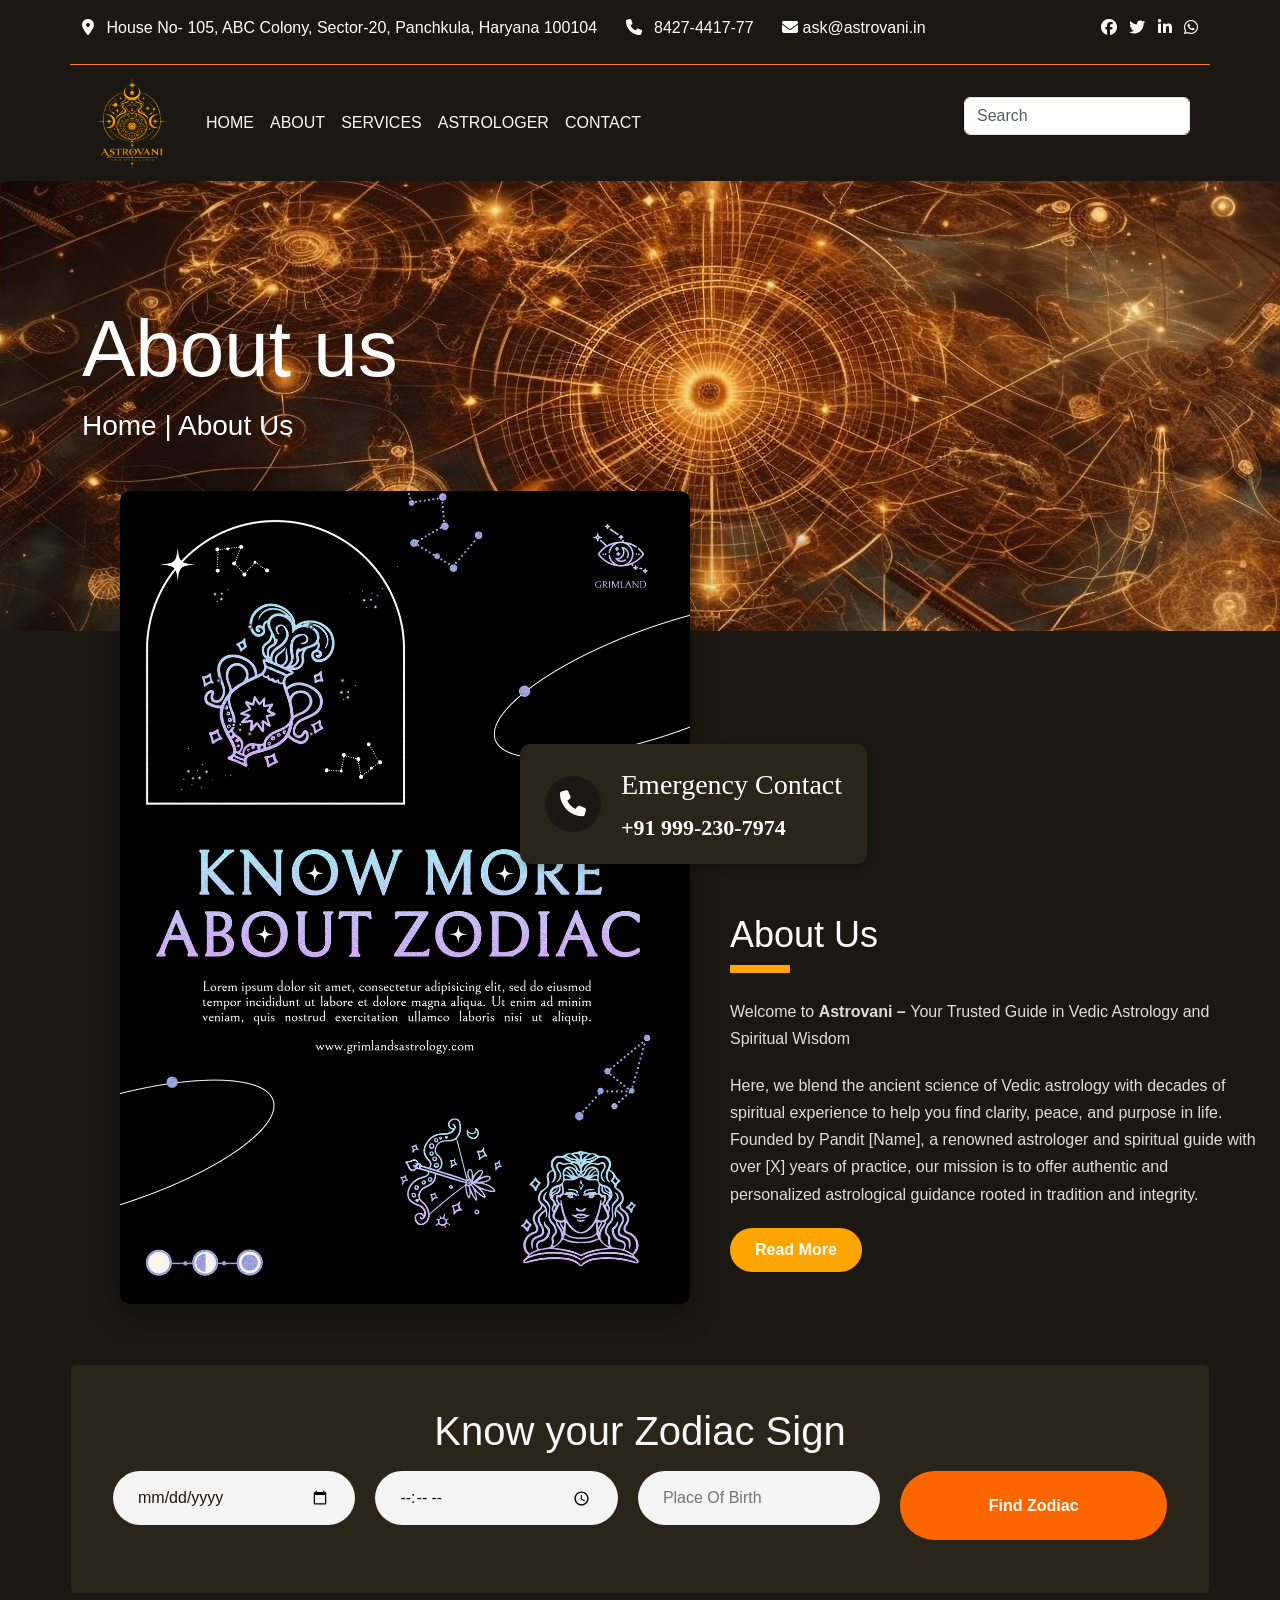
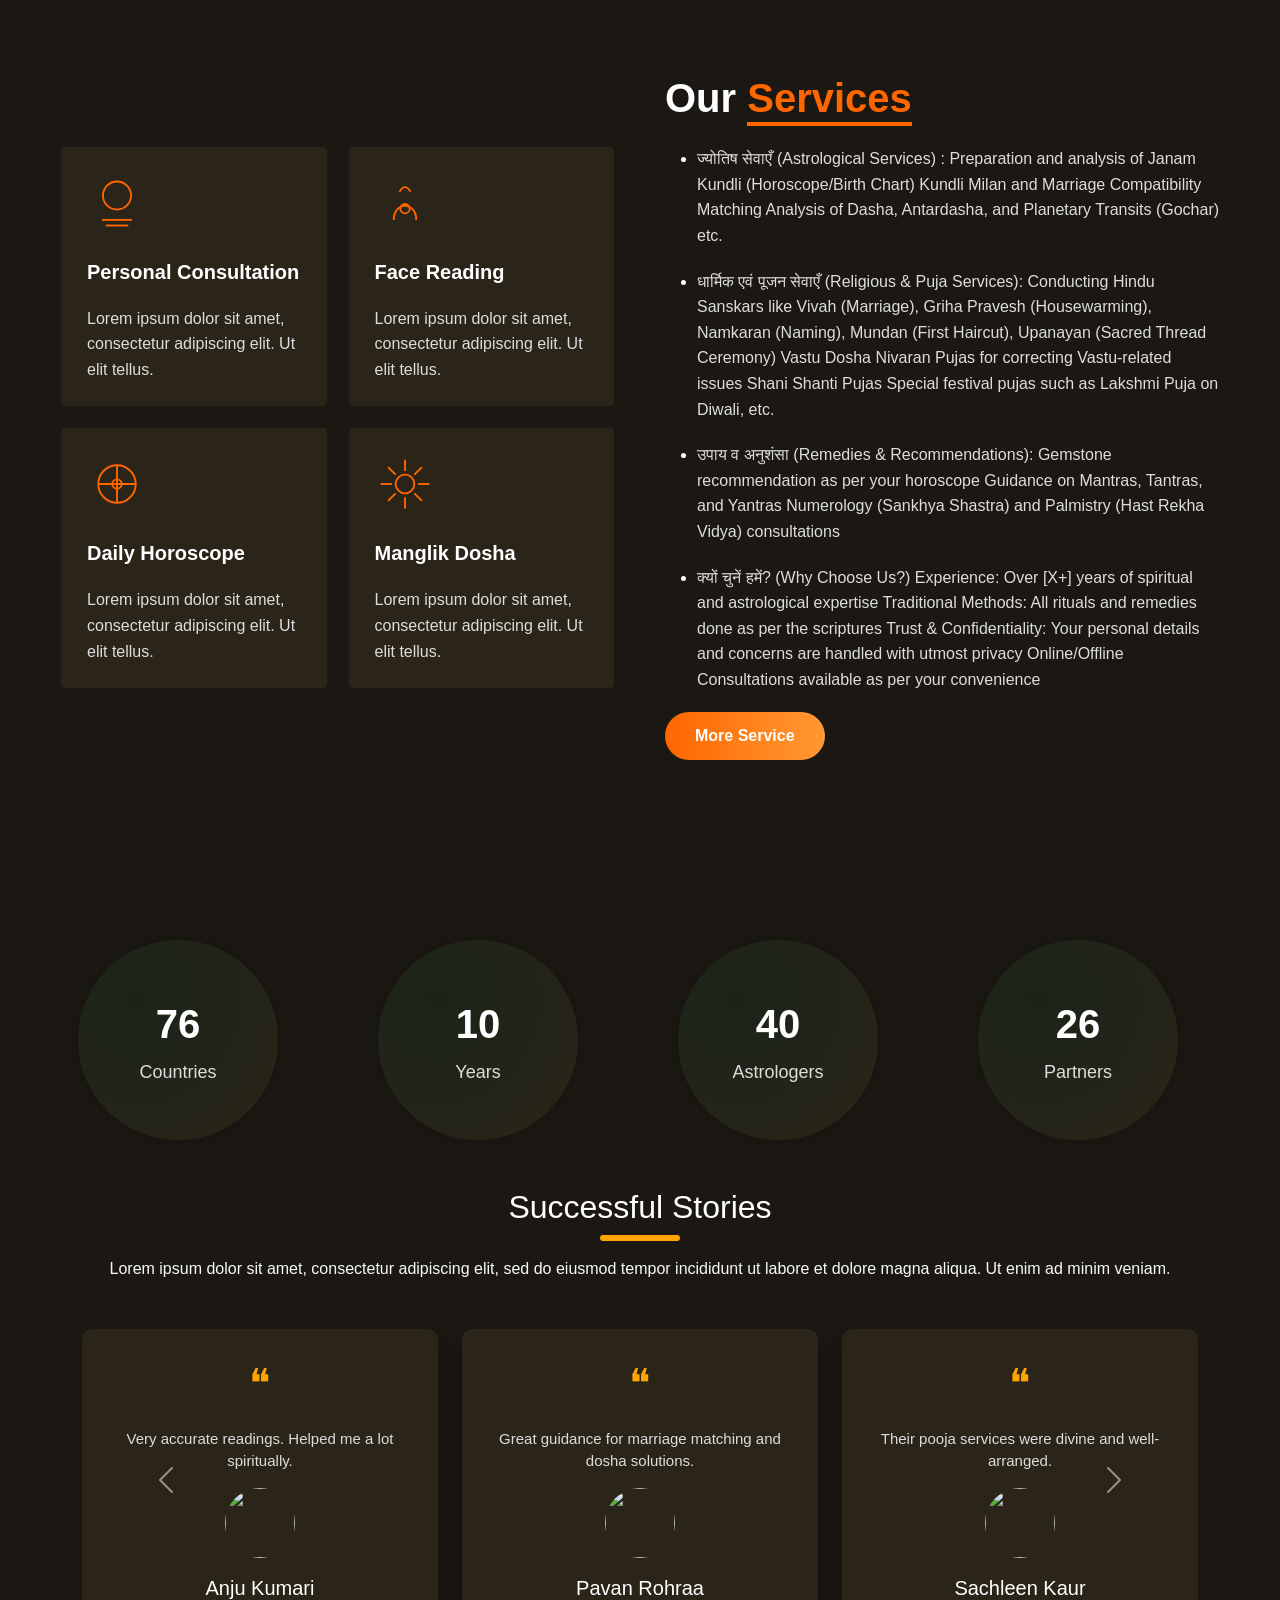
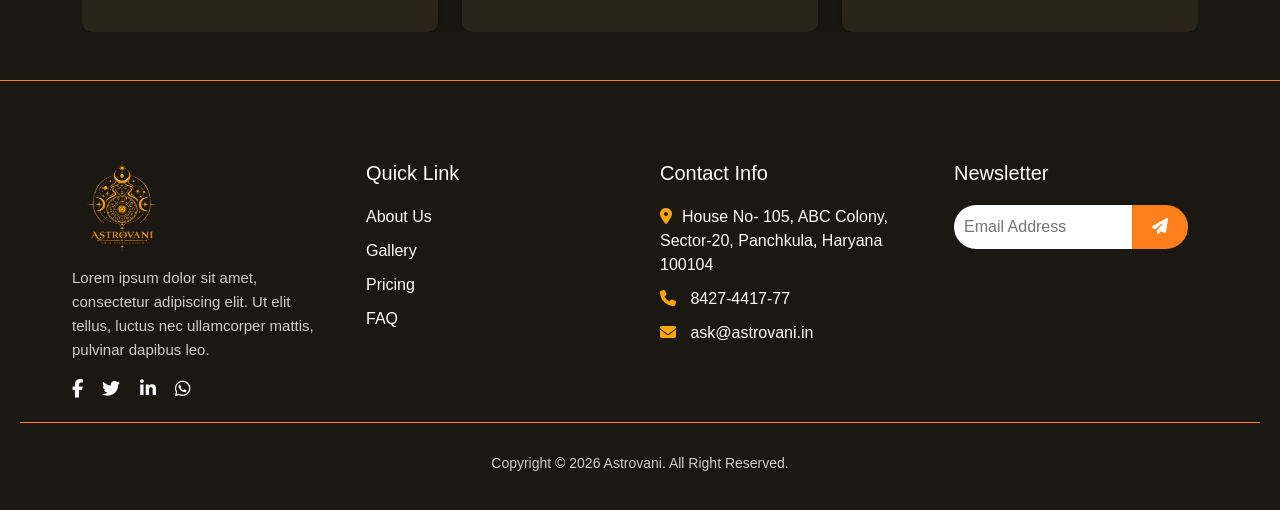
==== about-us.html @ 7e2578ae "Add astrology website" ====
<!DOCTYPE html>
<html lang="en">
<head>
    <meta charset="UTF-8">
    <meta name="viewport" content="width=device-width, initial-scale=1.0">
    <title>Document</title>
    <link href="https://cdn.jsdelivr.net/npm/bootstrap@5.3.7/dist/css/bootstrap.min.css" rel="stylesheet"
    integrity="sha384-LN+7fdVzj6u52u30Kp6M/trliBMCMKTyK833zpbD+pXdCLuTusPj697FH4R/5mcr" crossorigin="anonymous">
<link rel="stylesheet" href="https://cdn.jsdelivr.net/npm/@fortawesome/fontawesome-free@6.5.2/css/all.min.css">
<link href="https://cdn.jsdelivr.net/npm/aos@2.3.4/dist/aos.css" rel="stylesheet">
</head>
<body>
  <link rel="stylesheet" href="./style.css">
  <div class="head container justify-content-between align-items-center  d-flex mt-3">
      <div class="text-start">
          <span><i class="fa-solid fa-location-dot me-2"></i>
              <span class="text me-4"> House No- 105, ABC Colony, Sector-20, Panchkula, Haryana 100104</span>
              <i class="fa-solid fa-phone me-2"></i>
              <span class="text me-4"> 8427-4417-77</span>
              <i class="fa-solid fa-envelope"></i>
              <span class="text me-4"> ask@astrovani.in</span>
      </div>
      <div class="text-end">
          <span class="">
              <i class="fa-brands fa-facebook me-2"></i>
              <i class="fa-brands fa-twitter me-2"></i>
              <i class="fa-brands fa-linkedin-in me-2"></i>
              <i class="fa-brands fa-whatsapp"></i>
          </span>
      </div>

      </span>
  </div>

  <nav class="navbar container navbar-expand-lg bg-body-primary mt-4">
      <div class="container-fluid">
        <a class="navbar-brand text-light" href="#"> <img src="./images/logo-final.png" alt="" class="logo-img"></a>
        <button class="navbar-toggler" type="button" data-bs-toggle="collapse" data-bs-target="#navbarSupportedContent" aria-controls="navbarSupportedContent" aria-expanded="false" aria-label="Toggle navigation">
          <span class="navbar-toggler-icon"></span>
        </button>
        <div class="collapse navbar-collapse" id="navbarSupportedContent">
          <ul class="navbar-nav me-auto mb-2 mb-lg-0">
            <li class="nav-item">
              <a class="nav-link active text-light" aria-current="page" href="./index.html">HOME</a>
            </li>
            <li class="nav-item">
              <a class="nav-link text-light" href="./about-us.html">ABOUT</a>
            </li>
           
            <li class="nav-item">
              <a class="nav-link text-light" href="./services.html">SERVICES</a>
            </li>
            <li class="nav-item">
              <a class="nav-link text-light" href="./astrologer.html">ASTROLOGER</a>
            </li>
            
            <li class="nav-item">
              <a class="nav-link text-light" href="./contact.html">CONTACT</a>
            </li>
          </ul>
          <div class="search-container">
            <form class="d-flex">
              <input class="form-control me-2" type="search" placeholder="Search" aria-label="Search">
            </form>
        </div>
      </div>
    </nav>



     <!-- hero section -->

     <div class="about-hero-section">
      <div class="hero-text container text-start" data-aos="fade-up">
        <h1 style="font-size: 80px;">About us</h1>
        <p class="fs-3 text-light"> <a href="./index.html"> Home </a>|<a href="./about-us.html"> About Us</a></p><br><br>
      </div>
    </div>
    
    

<!-- about us -->
<section class="about-section">
  <div class="about-container">
    
    <!-- IMAGE ON LEFT -->
    <div class="about-image">
      <img src="./images/7150200.jpg" alt="About Us Image" >
    </div>
    

    <!-- TEXT ON RIGHT -->
    <div class="about-content">
      <h2>About Us</h2>
      <div class="underline"></div>
      <p>
        Welcome to <strong>Astrovani – </strong>Your Trusted Guide in Vedic Astrology and Spiritual Wisdom
      </p>
      <p>
        Here, we blend the ancient science of Vedic astrology with decades of spiritual experience to help you find clarity, peace, and purpose in life. Founded by Pandit [Name], a renowned astrologer and spiritual guide with over [X] years of practice, our mission is to offer authentic and personalized astrological guidance rooted in tradition and integrity.
      </p>
      <button class="btn-read-more">Read More</button>
    </div>
    <div class="emergency-box ali">
      <div class="icon-section">
        <i class="fa fa-phone"></i>
      </div>
      <div class="text-section">
        <p class="label fs-3">Emergency Contact</p>
        <p class="phone">+91 999-230-7974</p>
      </div>
    </div>
  </div>
</section>

 <!-- form -->

 <div class="card container text-center">
  <div class="card-body">
    <h5 class="card-title text text-light fs-1" data-aos="fade-up">Know your Zodiac Sign</h5>
    <form class="astro-form justify-content-center mt-3">
      <input type="date" placeholder="Date Of Birth"  onfocus="this.type='date'" onblur="if(!this.value)this.type='text'" required>
      <input type="time" placeholder="Time Of Birth" onfocus="this.type='time'" onblur="if(!this.value)this.type='text'" required>
      <input type="text" placeholder="Place Of Birth" required>
      <button type="submit">Find Zodiac</button>
    </form>
</div>
  </div>
</div>


 <!-- four cards -->
    
 <section class="services-section">
  <!-- Left side cards -->
  <div class="services-left" data-aos="fade-up">
    <div class="service-card card" data-aos="slide-up" data-aos-delay="0">
      <!-- Personal Consultation - Crystal Ball -->
      <svg xmlns="http://www.w3.org/2000/svg" viewBox="0 0 64 64">
        <circle cx="32" cy="24" r="15" stroke-width="2"/>
        <line x1="16" y1="50" x2="48" y2="50" stroke-width="2"/>
        <line x1="20" y1="56" x2="44" y2="56" stroke-width="2"/>
      </svg>
      <h3>Personal Consultation</h3>
      <p>Lorem ipsum dolor sit amet, consectetur adipiscing elit. Ut elit tellus.</p>
    </div>

    <div class="service-card card" data-aos="slide-up" data-aos-delay="0">
      <!-- Face Reading - Palm & Eye -->
      <svg xmlns="http://www.w3.org/2000/svg" viewBox="0 0 64 64">
        <path d="M20 50 C20 30, 44 30, 44 50" stroke-width="2"/>
        <circle cx="32" cy="38" r="5" stroke-width="2"/>
        <path d="M26 20 Q32 10 38 20" stroke-width="2"/>
      </svg>
      <h3>Face Reading</h3>
      <p>Lorem ipsum dolor sit amet, consectetur adipiscing elit. Ut elit tellus.</p>
    </div>

    <div class="service-card card" data-aos="slide-up" data-aos-delay="200">
      <!-- Daily Horoscope - Zodiac Wheel -->
      <svg xmlns="http://www.w3.org/2000/svg" viewBox="0 0 64 64">
        <circle cx="32" cy="32" r="20" stroke-width="2"/>
        <circle cx="32" cy="32" r="5" stroke-width="2"/>
        <line x1="32" y1="12" x2="32" y2="52" stroke-width="2"/>
        <line x1="12" y1="32" x2="52" y2="32" stroke-width="2"/>
      </svg>
      <h3>Daily Horoscope</h3>
      <p>Lorem ipsum dolor sit amet, consectetur adipiscing elit. Ut elit tellus.</p>
    </div>

    <div class="service-card card" data-aos="slide-up" data-aos-delay="200">
      <!-- Manglik Dosha - Sun Symbol -->
      <svg xmlns="http://www.w3.org/2000/svg" viewBox="0 0 64 64">
        <circle cx="32" cy="32" r="10" stroke-width="2"/>
        <line x1="32" y1="6" x2="32" y2="18" stroke-width="2"/>
        <line x1="32" y1="46" x2="32" y2="58" stroke-width="2"/>
        <line x1="6" y1="32" x2="18" y2="32" stroke-width="2"/>
        <line x1="46" y1="32" x2="58" y2="32" stroke-width="2"/>
        <line x1="14" y1="14" x2="22" y2="22" stroke-width="2"/>
        <line x1="42" y1="42" x2="50" y2="50" stroke-width="2"/>
        <line x1="14" y1="50" x2="22" y2="42" stroke-width="2"/>
        <line x1="42" y1="22" x2="50" y2="14" stroke-width="2"/>
      </svg>
      <h3>Manglik Dosha</h3>
      <p>Lorem ipsum dolor sit amet, consectetur adipiscing elit. Ut elit tellus.</p>
    </div>
  </div>

  <!-- Right side text -->
  <div class="services-right" data-aos="slide-up" data-aos-delay="200">
    <h2>Our <span>Services</span></h2>
    <ul type="disc">
      <li>
    <p>ज्योतिष सेवाएँ (Astrological Services) : Preparation and analysis of Janam Kundli (Horoscope/Birth Chart)
      Kundli Milan and Marriage Compatibility Matching
      Analysis of Dasha, Antardasha, and Planetary Transits (Gochar) etc.</p>
    </li>
    <li>
    <p>धार्मिक एवं पूजन सेवाएँ (Religious & Puja Services):
      Conducting Hindu Sanskars like Vivah (Marriage), Griha Pravesh (Housewarming), Namkaran (Naming), Mundan (First Haircut), Upanayan (Sacred Thread Ceremony)           
      Vastu Dosha Nivaran Pujas for correcting Vastu-related issues Shani Shanti Pujas          
      Special festival pujas such as Lakshmi Puja on Diwali, etc.</p>
    </li>
    <li>
      <p>उपाय व अनुशंसा (Remedies & Recommendations):
        Gemstone recommendation as per your horoscope            
        Guidance on Mantras, Tantras, and Yantras             
        Numerology (Sankhya Shastra) and Palmistry (Hast Rekha Vidya) consultations</p>
      </li>
      <li>
      <p>क्यों चुनें हमें? (Why Choose Us?)
        Experience: Over [X+] years of spiritual and astrological expertise           
        Traditional Methods: All rituals and remedies done as per the scriptures             
        Trust & Confidentiality: Your personal details and concerns are handled with utmost privacy             
        Online/Offline Consultations available as per your convenience</p>
      </li>
      </ul>
    <a href="./services.html" class="btn">More Service</a>
  </div>
</section>

<!-- counters -->
<div class="counter-wrapper me-4" data-aos="fade-up">
  <div class="counter-box">
    <div class="counter-number" data-target="95">0</div>
    <div class="counter-label">Countries</div>
  </div>
  <div class="counter-box">
    <div class="counter-number" data-target="10">0</div>
    <div class="counter-label">Years</div>
  </div>
  <div class="counter-box">
    <div class="counter-number" data-target="50">0</div>
    <div class="counter-label">Astrologers</div>
  </div>
  <div class="counter-box">
    <div class="counter-number" data-target="30">0</div>
    <div class="counter-label">Partners</div>
  </div>
</div>


<!-- successful stories -->
<section class="testimonials-section py-5">
  <div class="container text-center">
    <h2 class="text-white mb-2">Successful Stories</h2>
    <div class="section-underline mb-3 mx-auto"></div>
    <p class="subtext mb-5 text-light">
      Lorem ipsum dolor sit amet, consectetur adipiscing elit, sed do eiusmod tempor incididunt ut
      labore et dolore magna aliqua. Ut enim ad minim veniam.
    </p>

    <!-- Bootstrap Carousel -->
    <div id="testimonialCarousel" class="carousel slide" data-bs-ride="carousel">
      <div class="carousel-inner">

        <!-- Slide 1 -->
        <div class="carousel-item active">
          <div class="row justify-content-center g-4">
            <!-- Card 1 -->
            <div class="col-md-4">
              <div class="testimonial-card p-4 text-center">
                <div class="quote-icon">❝</div>
                <p class="testimonial-text">Very accurate readings. Helped me a lot spiritually.</p>
                <img src="https://randomuser.me/api/portraits/women/44.jpg" class="testimonial-img" />
                <h5 class="mt-2 text-white">Anju Kumari</h5>
              </div>
            </div>

            <!-- Card 2 -->
            <div class="col-md-4">
              <div class="testimonial-card p-4 text-center">
                <div class="quote-icon">❝</div>
                <p class="testimonial-text">Great guidance for marriage matching and dosha solutions.</p>
                <img src="https://randomuser.me/api/portraits/men/1.jpg" class="testimonial-img" />
                <h5 class="mt-2 text-white">Pavan Rohraa</h5>
              </div>
            </div>

            <!-- Card 3 -->
            <div class="col-md-4">
              <div class="testimonial-card p-4 text-center">
                <div class="quote-icon">❝</div>
                <p class="testimonial-text">Their pooja services were divine and well-arranged.</p>
                <img src="https://randomuser.me/api/portraits/men/65.jpg" class="testimonial-img" />
                <h5 class="mt-2 text-white">Sachleen Kaur</h5>
              </div>
            </div>
          </div>
        </div>

        <!-- Slide 2 -->
        <div class="carousel-item">
          <div class="row justify-content-center g-4">
            <!-- Card 4 -->
            <div class="col-md-4">
              <div class="testimonial-card p-4 text-center">
                <div class="quote-icon">❝</div>
                <p class="testimonial-text">We followed their Vastu tips and saw huge improvements.</p>
                <img src="https://randomuser.me/api/portraits/women/45.jpg" class="testimonial-img" />
                <h5 class="mt-2 text-white">Priya Sharma</h5>
              </div>
            </div>

            <!-- Card 5 -->
            <div class="col-md-4">
              <div class="testimonial-card p-4 text-center">
                <div class="quote-icon">❝</div>
                <p class="testimonial-text">My family puja was organized with full Vedic rituals.</p>
                <img src="https://randomuser.me/api/portraits/men/46.jpg" class="testimonial-img" />
                <h5 class="mt-2 text-white">Amit Verma</h5>
              </div>
            </div>

            <!-- Card 6 -->
            <div class="col-md-4">
              <div class="testimonial-card p-4 text-center">
                <div class="quote-icon">❝</div>
                <p class="testimonial-text">Consulted for gemstone recommendation – it worked!</p>
                <img src="https://randomuser.me/api/portraits/women/47.jpg" class="testimonial-img" />
                <h5 class="mt-2 text-white">Neha Kapoor</h5>
              </div>
            </div>
          </div>
        </div>

      </div>

      <!-- Controls -->
      <button class="carousel-control-prev" type="button" data-bs-target="#testimonialCarousel" data-bs-slide="prev">
        <span class="carousel-control-prev-icon"></span>
      </button>
      <button class="carousel-control-next" type="button" data-bs-target="#testimonialCarousel" data-bs-slide="next">
        <span class="carousel-control-next-icon"></span>
      </button>
    </div>
  </div>
</section>


 <!-- footer  -->

 <footer class="footer">
  <div class="sub container">
    <div class="footer-col logo-col">
      <h1 class="logo"><img src="./images/logo-final.png" alt="" class="logo-img"></h1>
      <p>Lorem ipsum dolor sit amet, consectetur adipiscing elit. Ut elit tellus, luctus nec ullamcorper mattis, pulvinar dapibus leo.</p>
      <div class="social-icons">
        <i class="fab fa-facebook-f"></i>
        <i class="fab fa-twitter"></i>
        <i class="fab fa-linkedin-in"></i>
        <i class="fab fa-whatsapp"></i>
      </div>
    </div>

    <div class="footer-col">
      <h3>Quick Link</h3>
      <ul>
        <li>About Us</li>
        <li>Gallery</li>
        <li>Pricing</li>
        <li>FAQ</li>
      </ul>
    </div>

    <div class="footer-col">
      <h3>Contact Info</h3>
      <ul class="contact-info">
        <li><i class="fa-solid fa-location-dot"></i>House No- 105, ABC Colony, Sector-20, Panchkula, Haryana 100104</li>
        <li><i class="fa-solid fa-phone"></i>  8427-4417-77</li>
        <li><i class="fas fa-envelope"></i> ask@astrovani.in</li>
      </ul>
    </div>

    <div class="footer-col newsletter">
      <h3>Newsletter</h3>
      <div class="newsletter-box">
        <input type="email" placeholder="Email Address">
        <button><i class="fas fa-paper-plane"></i></button>
      </div>
    </div>
  </div>
  <div class="footer-bottom">
    <p>Copyright © 2026 Astrovani. All Right Reserved.</p>
  </div>
</footer>



<script src="./main.js"></script>
       <script src="https://cdn.jsdelivr.net/npm/bootstrap@5.3.7/dist/js/bootstrap.bundle.min.js"
        integrity="sha384-ndDqU0Gzau9qJ1lfW4pNLlhNTkCfHzAVBReH9diLvGRem5+R9g2FzA8ZGN954O5Q"
        crossorigin="anonymous"></script>
        <script src="https://cdn.jsdelivr.net/npm/aos@2.3.4/dist/aos.js"></script>
        <script>
          AOS.init({
            duration: 1000, // animation duration in ms
            once: true     // animation happens only once
          });
        </script>
</body>
</html>
---- style.css ----
.navbar{
  border-top: 1px solid #ff7f1a;
}

.dropdown-menu{
  background-color: #1b1813;
}

.dropdown-item{
  color: white;

}
.icon{
    font-size: 25px;
}

.logo-img{
  height: 90px;
  width: 100px;
}




.hero-section {
    position: relative; /* Required for z-index and child positioning */
    background-image: url(./images/illustration-circle-with-abstract-neon-light-effects-great-futuristic-background.jpg);
    height: 100vh;
    width: 100%;
    background-size: cover;
    background-position: center;
    background-repeat: no-repeat;
    z-index: 1; /* Set back to positive so content can appear over it */
    display: flex; /* Optional: center content */
    align-items: center;
    justify-content: left;
    color: white; /* Makes text readable */
    text-align: center;
    overflow: visible;
  }

/* General Styles */
body {
  margin: 0;
  font-family: 'Segoe UI', sans-serif;
}

/* Section Styles */
.about-section {
  background-color: #1b1813;
  color: #fff;
  padding: 50px 20px 60px; /* Extra top padding so the hover effect looks good */
  position: relative;
  overflow: visible;
}

.about-container {
  max-width: 1200px;
  display: flex;
  margin-left: 100px;
  flex-wrap: wrap;
  align-items: center;
  position: relative;
}

/* IMAGE ON LEFT */
.about-image {
  flex: 1 1 50%;
  position: relative;
  z-index: 2;
  margin-top: -190px; /* This makes it "hover" over section above */
  justify-content: left;
}

.about-image img {
  width: 100%;
  border-radius: 10px;
  box-shadow: 0 10px 30px rgba(0,0,0,0.3);
}

/* TEXT ON RIGHT */
.circle-img {
      width: 550px;
      height: 550px;
      border-radius: 0%;
      position: absolute;
      top: -290px;
      right: 40px;
      transform: rotate(0deg);
      transition: transform 0.1s linear;
      z-index: 1;
      padding: 0px;
    }

    .circle-img img {
      width: 100%;
      height: 100%;
      object-fit: cover;
    }

.about-content {
  flex: 1 1 50%;
  padding-left: 40px;
  position: relative; /* anchor point for the wheel */
}

.about-content h2,
.about-content .underline,
.about-content p,
.about-content .btn-read-more {
  position: relative;
  z-index: 2; /* keep text above the wheel */
}

.about-content h2 {
  font-size: 36px;
  margin-top: 200px;
}

.underline {
  width: 60px;
  height: 8px;
  background-color: orange;
  margin-bottom: 25px;
}

.about-content p {
  line-height: 1.7;
  margin-bottom: 20px;
  font-size: 16px;
  color: #ddd;
}

.btn-read-more {
  padding: 10px 25px;
  background-color: orange;
  color: #fff;
  border: none;
  border-radius: 25px;
  cursor: pointer;
  font-weight: bold;
  transition: background 0.3s;
}

.btn-read-more:hover {
  background-color: #ff9500;
}

  @keyframes float {
  0% { transform: translateY(0); }
  50% { transform: translateY(-15px); }
  100% { transform: translateY(0); }
}

  .counter-wrapper {
    display: flex;
    justify-content: center;
    gap: 100px;
    margin-top: 100px;
  }

  .counter-box {
    background: radial-gradient(circle at 30% 30%, #1b2418, #2b2418);
    width: 200px;
    height: 200px;
    border-radius: 50%;
    display: flex;
    flex-direction: column;
    justify-content: center;
    align-items: center;
    box-shadow: 0 0 15px rgba(0,0,0,0.2);
  }

  .counter-number {
    font-size: 40px;
    font-weight: bold;
  }

  .counter-label {
    font-size: 18px;
    margin-top: 5px;
    color: #ddd;
  }

  body {
    margin: 0;
    font-family: Arial, sans-serif;
    background: #000;
    color: #fff;
  }
.zodiac-content{
      flex: 1 1 50%;


}

.circle-img2 {
      width: 500px;
      height: 500px;
      border-radius: 50%;
      position: relative;
      overflow: hidden;
      /* top: 50%; */
      left: 50%;
      transform: translate(-50%, -50%) rotate(0deg);
      transition: transform 0.1s linear;
    }

    .circle-img2 img {
      width: 100%;
      height: 100%;
      /* object-fit: cover; */
    }


  .services-section {
    display: flex;
    justify-content: center;
    align-items: center;
    padding: 80px 60px;
    background: url('https://images.unsplash.com/photo-1604881990731-8d7c1b1e7f7c') no-repeat center center/cover;
    position: relative;
  }

  .services-left {
    display: grid;
    grid-template-columns: repeat(2, 1fr);
    gap: 20px;
    flex: 1;
  }

  .service-card {
    background: #1b1813;
    padding: 30px;
    border-radius: 5px;
    border: 1px solid transparent;
    transition: 0.3s;
  }

  .service-card:hover {
    border: 1px solid #ff6600;
  }

  .service-card svg {
    width: 60px;
    height: 60px;
    margin-bottom: 15px;
    stroke: #ff6600;
    fill: none;
  }

  .service-card h3 {
    margin: 0 0 10px;
    font-size: 20px;
    color: white;
    font-weight: bold;
  }

  .service-card p {
    margin: 0;
    font-size: 14px;
    color: #ddd;
  }

  .services-right {
    flex: 1;
    padding-left: 50px;
  }

  .services-right h2 {
    font-size: 40px;
    font-weight: bold;
    margin-bottom: 20px;
  }

  .services-right h2 span {
    color: #ff6600;
    border-bottom: 4px solid #ff6600;
    display: inline-block;
  }

  .services-right p {
    font-size: 16px;
    line-height: 1.6;
    margin-bottom: 20px;
    color: #ddd;
  }

  .services-right .btn {
    display: inline-block;
    padding: 12px 30px;
    background: linear-gradient(90deg, #ff6600, #ff9933);
    border: none;
    border-radius: 30px;
    font-size: 16px;
    font-weight: bold;
    cursor: pointer;
    color: #fff;
    text-decoration: none;
    transition: 0.3s;
  }

  .services-right .btn:hover {
    background: linear-gradient(90deg, #ff9933, #ff6600);
  }

  :root{
    --bg:#000;           
    --card:#2b2418;
    --border:#1b1813;
    --accent:#ff7a1a;       /* warm orange line */
    --ink:white;
    --muted:#b8c3ce;
  }
  *{box-sizing:border-box}
  html,body{height:100%}
  body{
    margin:0;
    background:radial-gradient(1200px 800px at 90% -10%, #1b1813 0%, #1b1813 55%) var(--bg);
    color:var(--ink);
    font-family:Poppins, system-ui, -apple-system, Segoe UI, Roboto, Arial, sans-serif;
  }

  .wrap{
    max-width:1300px;
    margin:48px auto 80px;
    padding:0 20px;
    justify-items: flex-start;
  }
  header h1{
    font-family:Lora, Georgia, serif;
    font-weight:700;
    letter-spacing:.3px;
    font-size:40px;
    margin:0 0 26px;
  }

  /* GRID */
  .grid{
    display:grid;
    grid-template-columns: repeat(4, minmax(240px, 1fr));
    gap:26px;
  }
  @media (max-width:1100px){
    .grid{ grid-template-columns: repeat(3, minmax(220px,1fr)); }
  }
  @media (max-width:780px){
    .grid{ grid-template-columns: repeat(2, minmax(220px,1fr)); }
  }
  @media (max-width:520px){
    .grid{ grid-template-columns: 1fr; }
  }

  /* CARD */
  .card{
    display:flex;
    justify-items: start;
    flex-direction:column;
    gap:12px;
    padding:26px 26px 24px;
    background:var(--card);
    border:1.5px solid var(--border);
    min-height:230px;
    position:relative;
        transition:.25s ease;
  }
  .card:hover{ border-color:var(--accent); box-shadow:0 0 0 1px color-mix(in oklab, var(--accent), transparent 60%), 0 18px 40px #0009; }
  .card.selected{ border-color:var(--accent); }
  .title{
    font-family:Lora, Georgia, serif;
    font-size:28px;
    line-height:1.1;
    margin:6px 0 0;
  }
  .dates{
    color:var(--muted);
    font-size:14px;
    margin-top:-2px;
  }

  /* ICONS */
  svg{ width:108px; height:108px; }
  .icon{
    stroke:var(--accent);
    stroke-width:2;
    stroke-linecap:round;
    stroke-linejoin:round;
    fill:none;
    filter: drop-shadow(0 0 6px rgba(255,122,26,.32));
  }
  .spark{ stroke-dasharray:0; }
  .spark circle{ fill:none; }
  .spark path, .spark line{
    opacity:.9;
  }
  .star{ fill:none; }
  .star path{ stroke-width:1.6 }

  /* subtle hover lift of icon */
  .card:hover svg{ transform:translateY(-2px); transition:.25s }

 

  .astro-form {
    display: flex;
    gap: 20px;
  }

  .astro-form input {
    padding: 15px 25px;
    border-radius: 40px;
    border: none;
    outline: none;
    font-size: 16px;
    min-width: 220px;
  }

  .astro-form button {
    padding: 15px 40px;
    border-radius: 40px;
    border: none;
    background-color: #FF6600;
    color: #fff;
    font-size: 16px;
    font-weight: bold;
    cursor: pointer;
    transition: 0.3s;
  }

  @media (max-width: 600px) {
  .astro-form {
    width: 90%;      /* Make card almost full-width */
    padding: 15px;   /* Reduce padding */
    font-size: 14px; /* Smaller font */
  }
}

  .testimonials {
    display: flex;
    gap: 30px;
  }

  .story {
    background: #1b1813;
    color: #fff;
    padding: 40px 20px 60px;
    width: 300px;
    text-align: center;
    position: relative;
    border-radius: 6px;
    box-shadow: 0px 6px 15px rgba(0,0,0,0.4);
  }

  .quote {
    font-size: 50px;
    color: #cf8524;
    margin-bottom: 20px;
  }

  .card p {
    font-size: 16px;
    line-height: 1.6;
  }

  .profile-img {
    width: 80px;
    height: 80px;
    border-radius: 50%;
    overflow: hidden;
    position: absolute;
    bottom: -40px;
    left: 50%;
    transform: translateX(-50%);
    border: 4px solid #cf8524;
  }

  .profile-img img {
    width: 100%;
    height: 100%;
    object-fit: cover;
  }

  .name {
    margin-top: 60px;
    font-weight: bold;
    font-size: 18px;
  }

  /* Base styles for desktop are assumed above */



  .text{
    font-family: 'Franklin Gothic Medium', 'Arial Narrow', Arial, sans-serif;
  }

  .cards-container {
    display: flex;
    gap: 20px;
    flex-wrap: wrap;
    justify-content: center;
  }

  .box {
    background-color: #1b1813;
    color: #fff;
    padding: 40px 20px;
    border-radius: 8px;
    width: 250px;
    text-align: center;
    border: 2px solid transparent;
    transition: transform 0.3s, border 0.3s;
  }

  .card.highlight {
    border: 2px solid #cf8524;
  }

  .box h2 {
    font-size: 36px;
    margin: 0 0 15px 0;
  }

  .box h3 {
    font-size: 20px;
    margin: 0 0 20px 0;
  }

  .box p {
    font-size: 14px;
    line-height: 1.5;
    margin-bottom: 30px;
  }

  .box button {
    background-color: #ff7f1a;
    border: none;
    color: white;
    padding: 12px 30px;
    font-size: 16px;
    font-weight: bold;
    border-radius: 25px;
    cursor: pointer;
  }

  .box:hover {
    transform: translateY(-5px);
  }

  /* Responsive */
  @media (max-width: 900px) {
    .cards-container {
      flex-direction: column;
      align-items: center;
    }

    .box {
      width: 80%;
      margin-bottom: 20px;
    }
  }


  @import url('https://cdnjs.cloudflare.com/ajax/libs/font-awesome/5.15.4/css/all.min.css');

body {
  margin: 0;
  font-family: 'Segoe UI', sans-serif;
}

.footer {
  background-color: #1b1813;
  border-top: 1px solid #ff7f1a;
  color: #fff;
  padding: 60px 20px 20px;
}

.sub {
  display: flex;
  flex-wrap: wrap;
  justify-content: space-between;
  max-width: 1200px;
  margin: auto;
}

.footer-col {
  flex: 1 1 220px;
  margin: 20px;
}

.logo-col .logo {
  font-size: 28px;
  margin-bottom: 15px;
}

.logo span.orange {
  color: #2b1813;
}

.footer-col p {
  font-size: 15px;
  color: #ccc;
  line-height: 1.6;
}

.footer-col h3 {
  font-size: 20px;
  margin-bottom: 20px;
  color: #fff;
}

.footer-col ul {
  list-style: none;
  padding: 0;
}

.footer-col ul li {
  margin-bottom: 10px;
  font-size: 16px;
  color: #fff;
  cursor: pointer;
}

.footer-col ul li i {
  margin-right: 10px;
  color: orange;
}


.social-icons i {
  font-size: 18px;
  margin-right: 15px;
  cursor: pointer;
  color: #fff;
  transition: color 0.3s;
}

.social-icons i:hover {
  color: #1b1813;
}

.newsletter-box {
  display: flex;
  margin-top: 10px;
}

.newsletter-box input {
  padding: 10px;
  border: none;
  border-radius: 25px 0 0 25px;
  width: 70%;
  outline: none;
}

.newsletter-box button {
  padding: 10px 20px;
  border: none;
  background-color: #ff7f1a;;
  color: #fff;
  border-radius: 0 25px 25px 0;
  cursor: pointer;
}

.footer-bottom {
  text-align: center;
  padding-top: 30px;
  border-top: 1px solid #ff7f1a;
  color: #ccc;
  font-size: 14px;
}


/* Main emergency contact box */
.emergency-box {
  display: flex;
  align-items: center;
  background-color: #2b2418; /* Dark background */
  padding: 20px 25px;
  border-radius: 10px;
  width: fit-content;
  transition: all 0.3s ease;
  box-shadow: 0 4px 10px rgba(0, 0, 0, 0.2);
  cursor: pointer;
  margin-top: -1000px;
  margin-left: 400px;
  z-index: 2;
}

/* Hover effect to match the image */
.emergency-box:hover {
  transform: translateY(-5px);
  box-shadow: 0 10px 25px rgba(0, 0, 0, 0.35);
}

/* Phone icon container */
.icon-section {
  background-color: #1b1813; /* Orange background */
  color: white;
  font-size: 26px;
  padding: 15px;
  border-radius: 50%;
  display: flex;
  align-items: center;
  justify-content: center;
  margin-right: 20px;
}

/* Text part */
.text-section .label {
  margin: 0;
  font-size: 16px;
  color: white;
  font-family: 'Georgia', serif;
}

.text-section .phone {
  margin: 5px 0 0;
  font-size: 22px;
  font-weight: bold;
  color: white;
  font-family: 'Georgia', serif;
}


.testimonials-section {
  background-color: #1b1813;
}

.section-underline {
  width: 80px;
  height: 6px;
  background-color: orange;
  border-radius: 5px;
}

.testimonial-card {
  background-color: #2b2418;
  color: #dcdcdc;
  border-radius: 10px;
  box-shadow: 0 6px 20px rgba(0, 0, 0, 0.3);
}

.quote-icon {
  font-size: 40px;
  color: orange;
  margin-bottom: 15px;
}

.testimonial-text {
  font-size: 15px;
  margin-bottom: 15px;
}

.testimonial-img {
  width: 70px;
  height: 70px;
  object-fit: cover;
  border-radius: 50%;
  margin-bottom: 10px;
}


.about-hero-section {
  position: relative; /* Required for z-index and child positioning */
  background-image: url(./images/futuristic-computer-generated-illustration-glowing-abstract-decoration-communicates-technology-generated-by-ai.jpg);
  height: 50vh;
  width: 100%;
  background-size: cover;
  background-position: center;
  background-repeat: no-repeat;
  z-index: 1; /* Set back to positive so content can appear over it */
  display: flex; /* Optional: center content */
  align-items: center;
  justify-content: left;
  color: white; /* Makes text readable */
  text-align: center;
  overflow: visible;
}

a {
  text-decoration: none;
  color: white;
}

.custom-orange-btn {
  border: 2px solid #ff7f1a;
  color: #ff7f1a;
  background-color: transparent;
  transition: all 0.3s ease-in-out;
}

/* Hover effect */
.custom-orange-btn:hover {
  background-color: #ff7f1a;
  color: white;
}

/* Focus outline */
.custom-orange-btn:focus {
  outline: 2px solid #ff7f1a !important;
  outline-offset: 2px;
  box-shadow: none !important;
}

.contact-section {
  display: flex;
  flex-wrap: wrap;
  padding: 40px;
  color: white;
}

.map-container {
  flex: 1;
  min-width: 350px;
}

.info-form-container {
  flex: 1;
  min-width: 350px;
  padding: 20px;
}

.contact-info {
  margin-bottom: 30px;
}

.contact-info h2 {
  margin-bottom: 20px;
  font-size: 28px;
}

.contact-info p {
  margin: 10px 0;
  display: flex;
  align-items: center;
}

.contact-info p i {
  margin-right: 10px;
  color: #ff7f1a;
}

form input,
form textarea {
  width: 100%;
  padding: 12px;
  margin-bottom: 15px;
  border: none;
  border-radius: 4px;
  background-color: #f4f4f4;
  font-size: 16px;
  color: #1b1813;
}

form button {
  background-color: #ff7f1a;
  color: white;
  padding: 14px 20px;
  border: none;
  border-radius: 25px;
  cursor: pointer;
  font-size: 16px;
  width: 100%;
  transition: background-color 0.3s ease-in-out;
}

form button:hover {
  background-color: #e86f00;
}

iframe {
  width: 100%;
  height: 100%;
  min-height: 400px;
  border: 0;
}


/* ===================== RESPONSIVE (added) ===================== */

/* Tablets and below */
@media (max-width: 992px) {
  .head {
    flex-direction: column;
    gap: 10px;
    text-align: center;
  }

  .about-container {
    margin-left: 0;
  }

  .about-image {
    flex: 1 1 100%;
    margin-top: -150px;
  }

  .about-content {
    flex: 1 1 100%;
    padding-left: 0;
    margin-top: 30px;
    text-align: center;
  }

  .about-content h2 {
    margin-top: 0;
  }

  /* Stacked layout: wheel sits centered above the text instead of overlapping.
     It still spins on scroll (rotate works on any element). */
  .circle-img {
    position: static;
    width: 300px;
    height: 300px;
    margin: 0 auto 20px;
  }

  .underline {
    margin-left: auto;
    margin-right: auto;
  }

  .counter-wrapper {
    flex-wrap: wrap;
    gap: 30px;
    margin-top: 50px;
  }

  .services-section {
    flex-direction: column;
    padding: 50px 20px;
  }

  .services-right {
    padding-left: 0;
    margin-top: 30px;
  }

  .emergency-box {
    margin-left: 0;
    margin-top: 20px;
  }

  .testimonials {
    flex-wrap: wrap;
    justify-content: center;
  }
}

/* Phones */
@media (max-width: 600px) {
  .about-image {
    margin-top: -100px;
  }

  .circle-img {
    width: 240px;
    height: 240px;
  }

  .about-content h2 {
    font-size: 28px;
  }

  .services-left {
    grid-template-columns: 1fr;
  }

  .services-right h2 {
    font-size: 30px;
  }

  .astro-form {
    flex-direction: column;
    align-items: center;
    width: 100%;
  }

  .astro-form input,
  .astro-form button {
    width: 100%;
    min-width: 0;
  }

  .counter-box {
    width: 160px;
    height: 160px;
  }

  .circle-img2 {
    width: 260px;
    height: 260px;
  }
}

/* zodiac result button */

#zodiac-result {
  display: block;
  width: 100%;
  text-align: center;
}

.zodiac-recheck-btn {
  display: block;
  margin: 15px auto 0;
  padding: 12px 35px;
  border: none;
  border-radius: 40px;
  background-color: #ff6600;
  color: #fff;
  font-size: 16px;
  font-weight: bold;
  cursor: pointer;
  transition: 0.3s;
}

.zodiac-recheck-btn:hover {
  background-color: #ff9933;
}

.zodiac-recheck-btn[hidden] {
  display: none;
}


/* zodiacknow more */

.know-more {
  cursor: pointer;
  text-decoration: underline;
  transition: color 0.2s;
}

.know-more:hover {
  color: #ff7a1a;
}

.zodiac-modal-overlay {
  display: none;
  position: fixed;
  inset: 0;
  background: rgba(0, 0, 0, 0.7);
  z-index: 1000;
  align-items: center;
  justify-content: center;
}

.zodiac-modal-overlay.active {
  display: flex;
}

.zodiac-modal {
  background: #2b2418;
  border: 1.5px solid #ff7a1a;
  border-radius: 12px;
  max-width: 480px;
  width: 90%;
  padding: 36px 30px;
  position: relative;
  color: #fff;
  font-family: Poppins, system-ui, sans-serif;
}

.zodiac-modal-close {
  position: absolute;
  top: 10px;
  right: 16px;
  background: none;
  border: none;
  color: #fff;
  font-size: 28px;
  line-height: 1;
  cursor: pointer;
}

.zodiac-modal h3 {
  font-family: Lora, Georgia, serif;
  font-size: 30px;
  margin-bottom: 4px;
  color: #ff7a1a;
}

.zodiac-modal-dates {
  color: #b8c3ce;
  font-size: 14px;
  margin-bottom: 16px;
}

.zodiac-modal p {
  line-height: 1.6;
  font-size: 15px;
  color: #ddd;
}
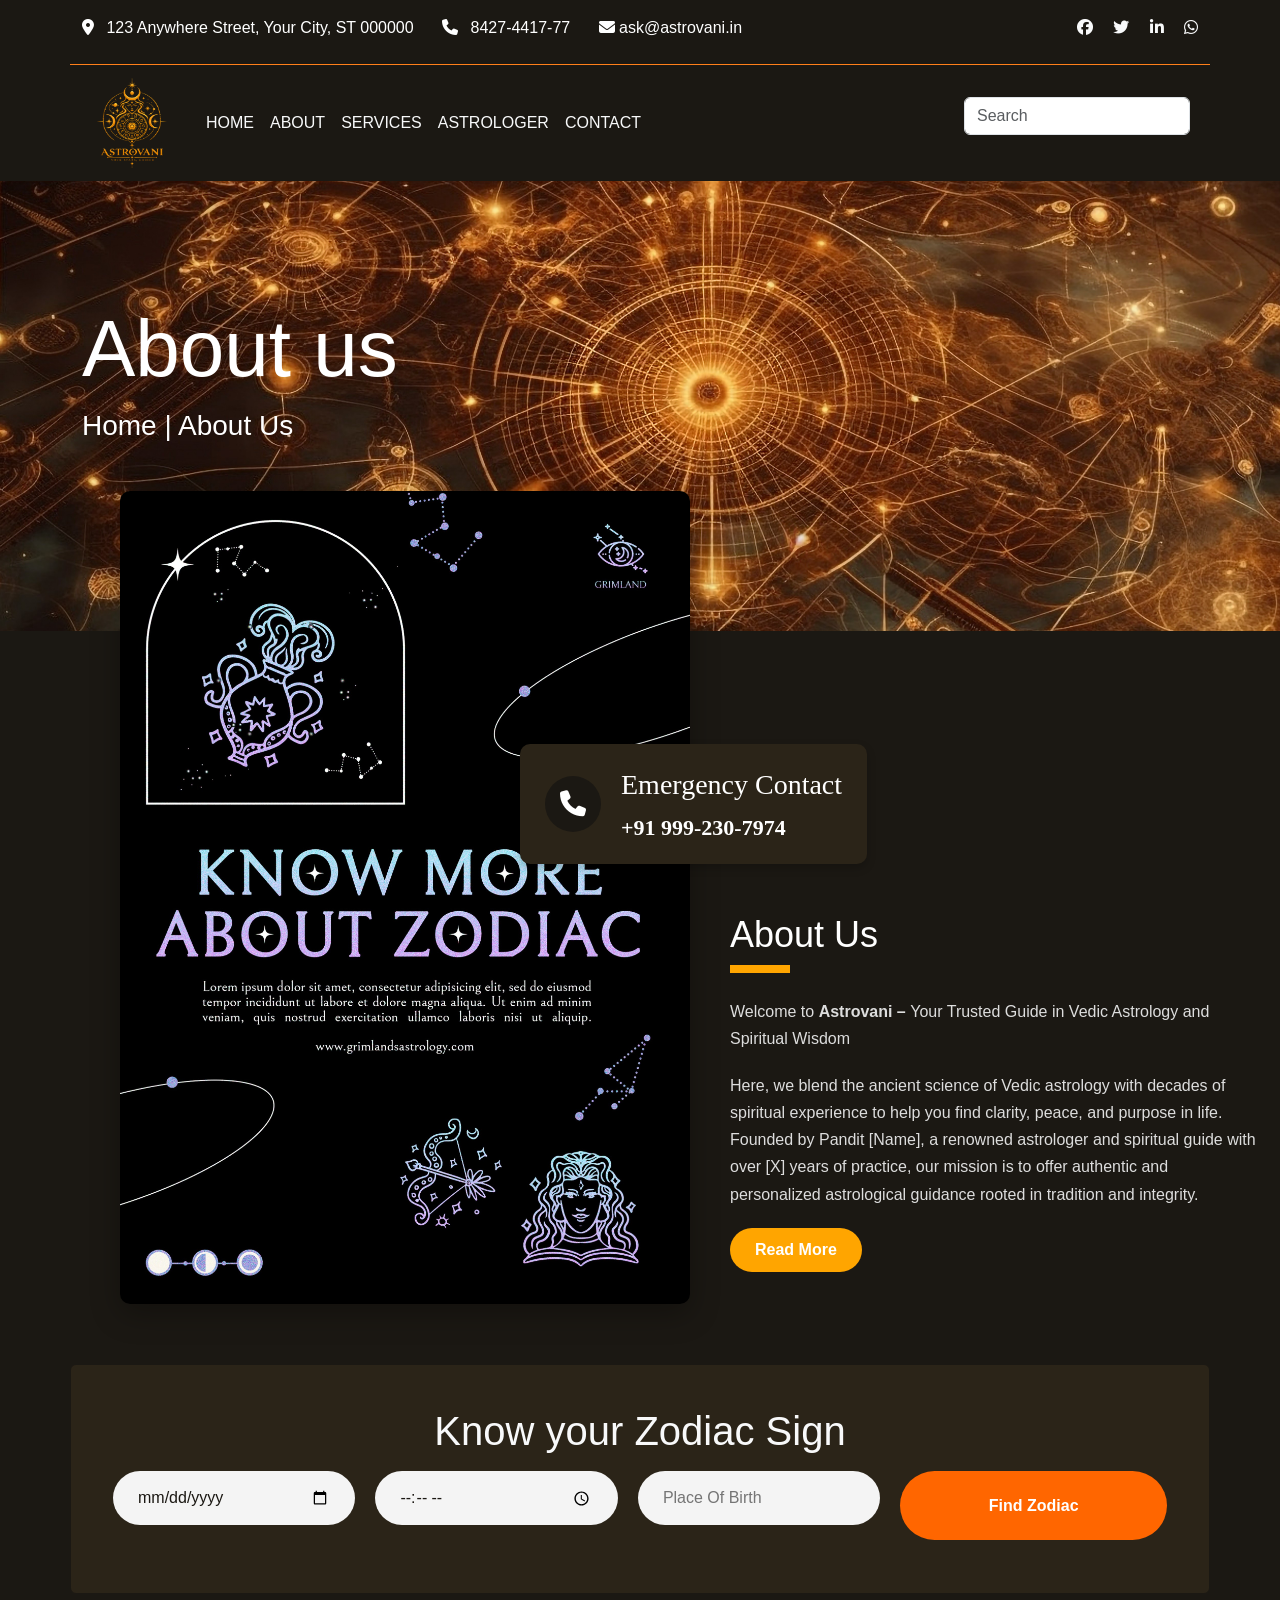
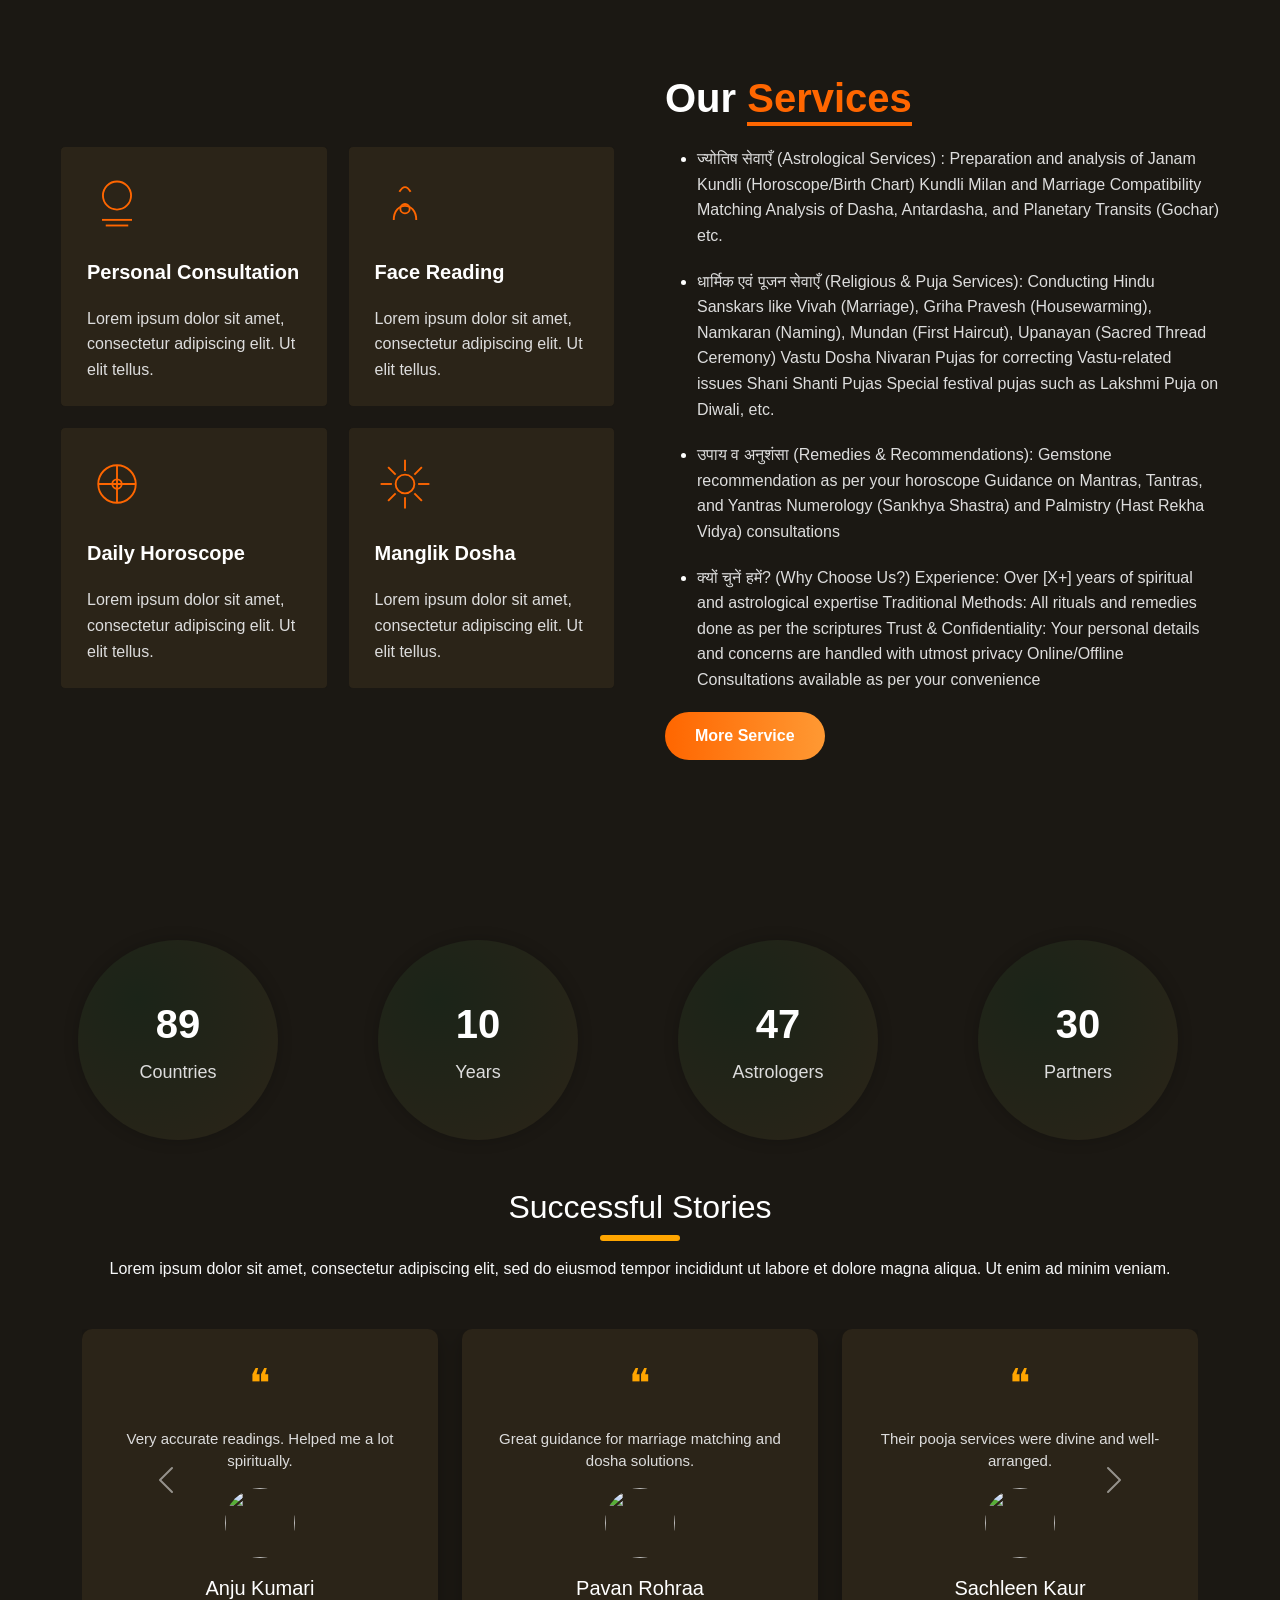
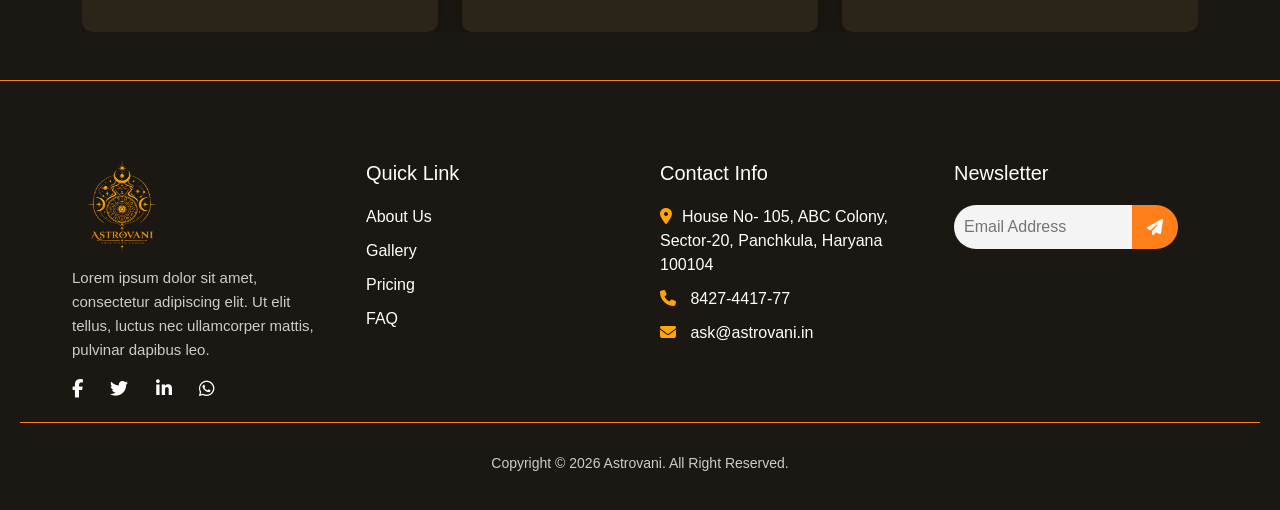
==== commit 4411af8f: "updated website" ====
--- a/about-us.html
+++ b/about-us.html
@@ -14,7 +14,7 @@
   <div class="head container justify-content-between align-items-center  d-flex mt-3">
       <div class="text-start">
           <span><i class="fa-solid fa-location-dot me-2"></i>
-              <span class="text me-4"> House No- 105, ABC Colony, Sector-20, Panchkula, Haryana 100104</span>
+              <span class="text me-4"> 123 Anywhere Street, Your City, ST 000000</span>
               <i class="fa-solid fa-phone me-2"></i>
               <span class="text me-4"> 8427-4417-77</span>
               <i class="fa-solid fa-envelope"></i>
@@ -22,10 +22,10 @@
       </div>
       <div class="text-end">
           <span class="">
-              <i class="fa-brands fa-facebook me-2"></i>
-              <i class="fa-brands fa-twitter me-2"></i>
-              <i class="fa-brands fa-linkedin-in me-2"></i>
-              <i class="fa-brands fa-whatsapp"></i>
+              <a href="https://facebook.com" class="text-decoration-none text-light me-2"><i class="fa-brands fa-facebook me-2"></i></a>
+              <a href="https://twitter.com" class="text-decoration-none text-light me-2"><i class="fa-brands fa-twitter me-2"></i></a>
+              <a href="https://linkedin.com" class="text-decoration-none text-light me-2"><i class="fa-brands fa-linkedin-in me-2"></i></a>
+              <a href="https://wa.me/1234567890" class="text-decoration-none text-light"><i class="fa-brands fa-whatsapp"></i></a>
           </span>
       </div>
 
@@ -34,7 +34,7 @@
 
   <nav class="navbar container navbar-expand-lg bg-body-primary mt-4">
       <div class="container-fluid">
-        <a class="navbar-brand text-light" href="#"> <img src="./images/logo-final.png" alt="" class="logo-img"></a>
+        <a class="navbar-brand text-light" href="./index.html"> <img src="./images/logo-final.png" alt="" class="logo-img"></a>
         <button class="navbar-toggler" type="button" data-bs-toggle="collapse" data-bs-target="#navbarSupportedContent" aria-controls="navbarSupportedContent" aria-expanded="false" aria-label="Toggle navigation">
           <span class="navbar-toggler-icon"></span>
         </button>
@@ -346,10 +346,10 @@
       <h1 class="logo"><img src="./images/logo-final.png" alt="" class="logo-img"></h1>
       <p>Lorem ipsum dolor sit amet, consectetur adipiscing elit. Ut elit tellus, luctus nec ullamcorper mattis, pulvinar dapibus leo.</p>
       <div class="social-icons">
-        <i class="fab fa-facebook-f"></i>
-        <i class="fab fa-twitter"></i>
-        <i class="fab fa-linkedin-in"></i>
-        <i class="fab fa-whatsapp"></i>
+        <a href="https://facebook.com" class="text-decoration-none text-light me-2"><i class="fab fa-facebook-f"></i></a>
+        <a href="https://twitter.com" class="text-decoration-none text-light me-2"><i class="fab fa-twitter"></i></a>
+        <a href="https://linkedin.com" class="text-decoration-none text-light me-2"><i class="fab fa-linkedin-in"></i></a>
+        <a href="https://wa.me/1234567890" class="text-decoration-none text-light"><i class="fab fa-whatsapp"></i></a>
       </div>
     </div>
 
@@ -374,10 +374,10 @@
 
     <div class="footer-col newsletter">
       <h3>Newsletter</h3>
-      <div class="newsletter-box">
-        <input type="email" placeholder="Email Address">
-        <button><i class="fas fa-paper-plane"></i></button>
-      </div>
+      <form class="newsletter-box" id="newsletter-form">
+  <input type="email" id="newsletter-email" name="email" placeholder="Email Address" required>
+  <button type="submit" id="newsletter-btn"><i class="fas fa-paper-plane"></i></button>
+</form>
     </div>
   </div>
   <div class="footer-bottom">
--- a/style.css
+++ b/style.css
@@ -1091,4 +1091,56 @@
   line-height: 1.6;
   font-size: 15px;
   color: #ddd;
+}
+
+
+/* zodiac grid cards: scale down on phones without touching .card used elsewhere */
+@media (max-width: 600px) {
+  .wrap {
+    margin: 30px auto 50px;
+    padding: 0 16px;
+  }
+
+  .wrap header h1 {
+    font-size: 26px;
+  }
+
+  .wrap header p {
+    font-size: 14px;
+  }
+
+  .grid .card {
+    min-height: auto;
+    padding: 20px 16px 18px;
+    gap: 8px;
+  }
+
+  .grid .card svg.icon {
+    width: 64px;
+    height: 64px;
+  }
+
+  .grid .card .title {
+    font-size: 20px;
+  }
+
+  .grid .card .know-more {
+    font-size: 13px;
+  }
+}
+
+.newsletter-box button:disabled {
+  background-color: #2e7d32;
+  cursor: default;
+}
+
+.newsletter-box button {
+  width: 46px;
+  height: 44px;
+  min-width: 46px;
+  flex-shrink: 0;
+  display: flex;
+  align-items: center;
+  justify-content: center;
+  font-size: 16px;
 }
